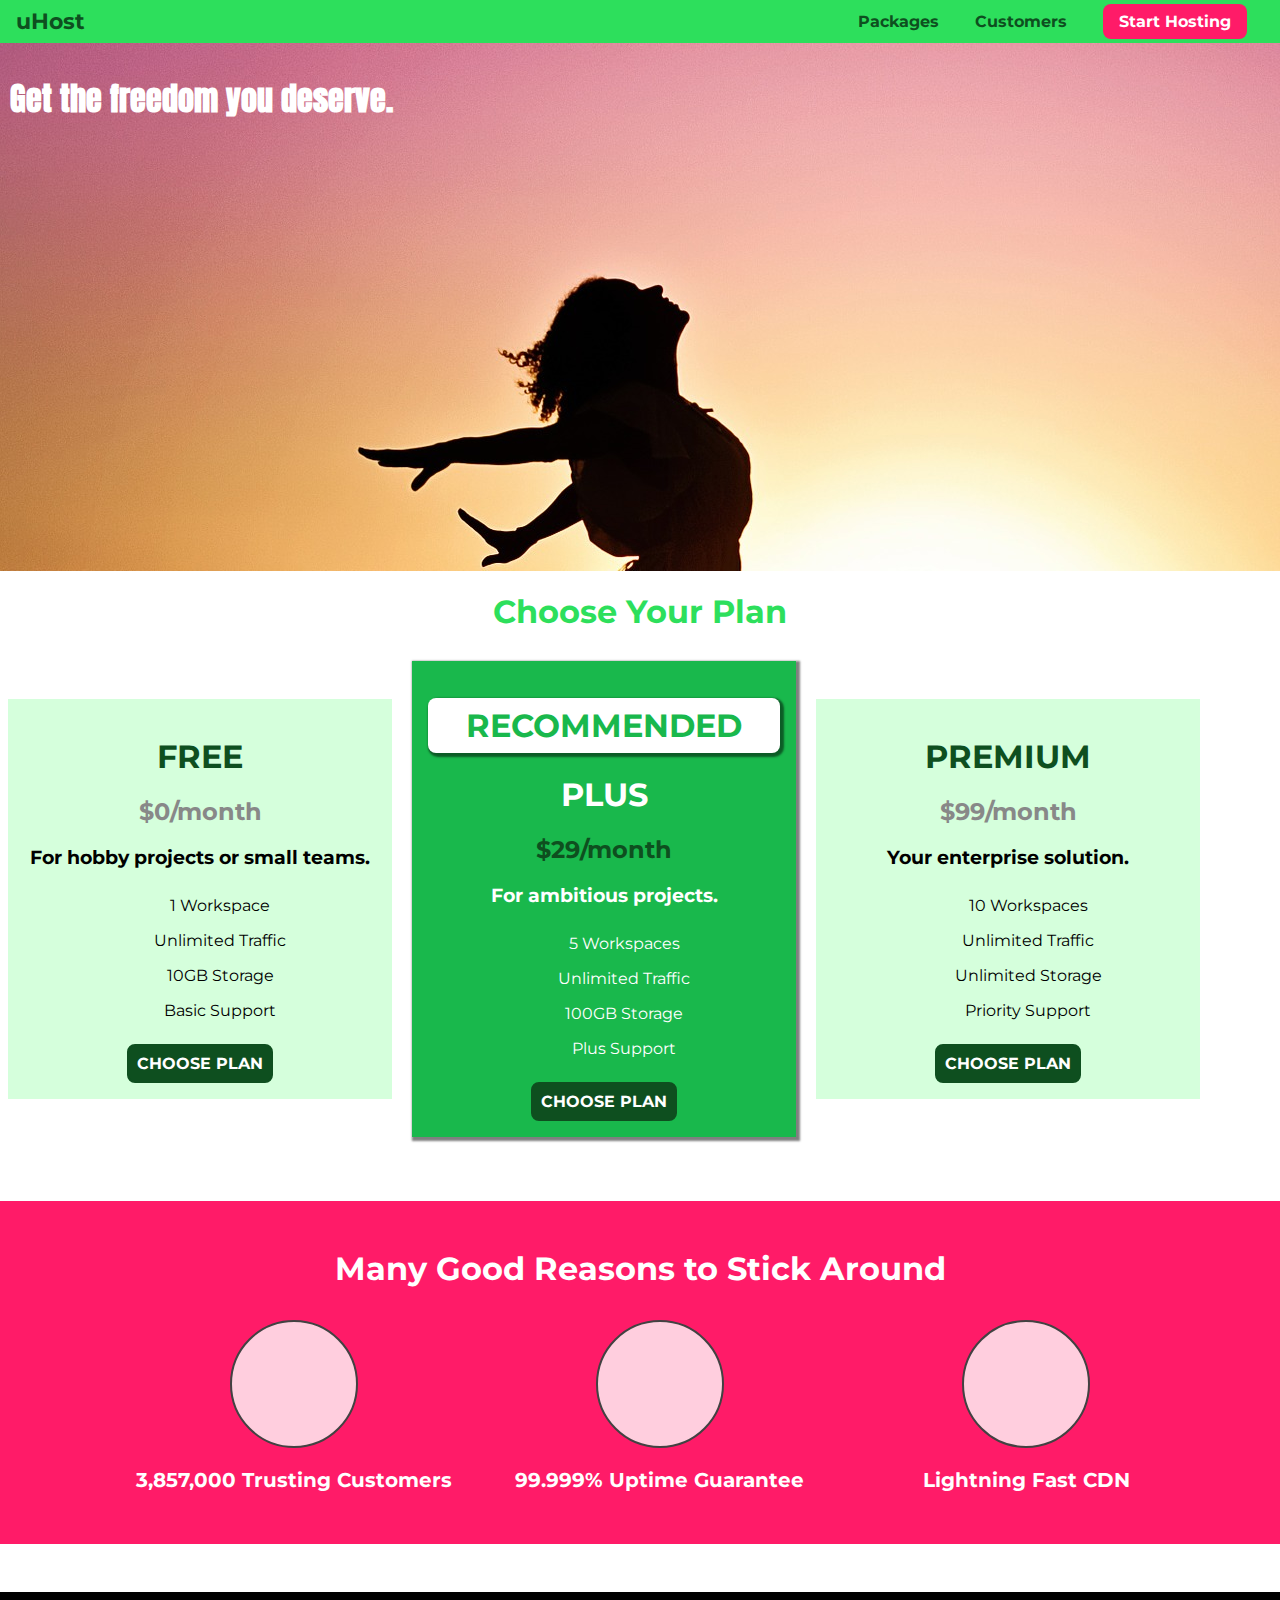
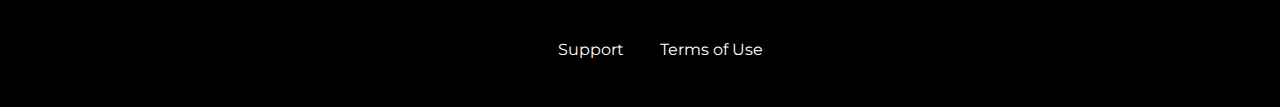
==== index.html @ 04c48e5e "initial commit" ====
<!DOCTYPE html>
<html lang="en">

<head>
    <meta charset="UTF-8">
    <meta http-equiv="X-UA-Compatible" content="ie=edge">
    <title>uHost</title>
    <link rel="shortcut icon" href="favicon.png">
    <link href="https://fonts.googleapis.com/css?family=Anton" rel="stylesheet">
    <link href="https://fonts.googleapis.com/css?family=Montserrat:400,700" rel="stylesheet">
    <link rel="stylesheet" href="main.css">
</head>

<body>
    <header class="main-header">
        <div>
            <a href="index.html" class="main-header__brand">
                uHost
            </a>
        </div>
        <nav class="main-nav">
            <ul class="main-nav__items">
                <li class="main-nav__item">
                    <a href="packages/index.html">Packages</a>
                </li>
                <li class="main-nav__item">
                    <a href="customers/index.html">Customers</a>
                </li>
                <li class="main-nav__item main-nav__item--cta">
                    <a href="start-hosting/index.html">Start Hosting</a>
                </li>
            </ul>
        </nav>
    </header>
    <main>
        <section id="product-overview">
            <h1>Get the freedom you deserve.</h1>
        </section>
        <section id="plans">
            <h1 class="section-title">Choose Your Plan</h1>
            <div>
                <article class="plan">
                    <h1 class="plan__title">FREE</h1>
                    <h2 class="plan__price">$0/month</h2>
                    <h3>For hobby projects or small teams.</h3>
                    <ul class="plan__features">
                        <li class="plan__feature">1 Workspace</li>
                        <li class="plan__feature">Unlimited Traffic</li>
                        <li class="plan__feature">10GB Storage</li>
                        <li class="plan__feature">Basic Support</li>
                    </ul>
                    <div>
                        <button class="button">CHOOSE PLAN</button>
                    </div>
                </article>
                <article class="plan plan--highlighted">
                    <h1 class="plan__annotation">RECOMMENDED</h1>
                    <h1 class="plan__title">PLUS</h1>
                    <h2 class="plan__price">$29/month</h2>
                    <h3>For ambitious projects.</h3>
                    <ul class="plan__features">
                        <li class="plan__feature">5 Workspaces</li>
                        <li class="plan__feature">Unlimited Traffic</li>
                        <li class="plan__feature">100GB Storage</li>
                        <li class="plan__feature">Plus Support</li>
                    </ul>
                    <div>
                        <button class="button">CHOOSE PLAN</button>
                    </div>
                </article>
                <article class="plan">
                    <h1 class="plan__title">PREMIUM</h1>
                    <h2 class="plan__price">$99/month</h2>
                    <h3>Your enterprise solution.</h3>
                    <ul class="plan__features">
                        <li class="plan__feature">10 Workspaces</li>
                        <li class="plan__feature">Unlimited Traffic</li>
                        <li class="plan__feature">Unlimited Storage</li>
                        <li class="plan__feature">Priority Support</li>
                    </ul>
                    <div>
                        <button class="button">CHOOSE PLAN</button>
                    </div>
                </article>
            </div>
        </section>
        
        <section id="key-features">
            <h1 class="section-title">Many Good Reasons to Stick Around</h1>
            <ul class="key-features__items">
                <li class="key-features__item">
                    <div class="key-features__image">

                    </div>
                    <p>3,857,000 Trusting Customers</p>
                </li>
                <li class="key-features__item">
                    <div class="key-features__image">

                    </div>
                    <p>99.999% Uptime Guarantee</p>
                </li>
                <li class="key-features__item">
                    <div class="key-features__image">

                    </div>
                    <p>Lightning Fast CDN</p>
                </li>
            </ul>
        </section>
    </main>

    <footer class="main-footer">
        <nav>
            <ul class="main-footer__links">
                <li class="main-footer__link">
                    <a href="#">Support</a>
                </li>
                <li class="main-footer__link">
                    <a href="#">Terms of Use</a>
                </li>
            </ul>
        </nav>
    </footer>
</body>

</html>
---- main.css ----
* {
    box-sizing: border-box;
}

body {
    font-family: 'Montserrat', sans-serif;
    margin: 0;
}

#product-overview {
    background: url("freedom.jpg");
    width: 100%;
    height: 528px;
    padding: 10px;   
}

.section-title {
    color: #2ddf5c;
    text-align: center;
}

#product-overview h1 {
    color: white;
    font-family: 'Anton', sans-serif;
}

.plan {
    display: inline-block;
    width: 30%;
    text-align: center;
    background: #d5ffdc;
    padding: 16px;
    margin: 8px;
    vertical-align: middle;
}

.plan--highlighted {
    background: #19b84c;
    color: white;
    box-shadow: 2px 2px 2px 2px rgba(0, 0, 0, 0.5);
}

.plan__annotation {
    background: white;
    color: #19b84c;
    border-radius: 8px;
    box-shadow: 2px 2px 2px 2px rgba(0, 0, 0, 0.5);
    padding: 8px;
}

.plan__title {
    color: #0e4f1f;
}

.plan__price {
    color: #888888;
}

.plan--highlighted .plan__title {
    color: white;
}

.plan--highlighted .plan__price {
    color: #0e4f1f;
}

.plan__features {
    list-style: none;
}

.plan__feature {
    padding: 8px 0;
}

.button {
    font: inherit;
    font-weight: bold;
    padding: 8px;
    border: 2px solid #0e4f1f;
    background: #0e4f1f;
    color: white;
    border-radius: 8px;
    cursor: pointer;
}

.button:hover,
.button:active {
    background: white;
    color: #0e4f1f;
}

#key-features {
    background: #ff1b68;
    margin-top: 56px;
    padding: 16px;
}

#key-features .section-title {
    color: white;
    margin: 32px;
}

.key-features__items {
    list-style: none;
    text-align: center;
    vertical-align: top;
}

.key-features__item {
    display: inline-block;
    width: 30%;
    color: white;
    font-weight: bold;
    font-size: 20px;
}

.key-features__image {
    background: #ffcede;
    border: 2px solid #424242;
    width: 128px;
    height: 128px;
    border-radius: 50%;
    margin: auto;
}
/* h1 {
    font-family: sans-serif;
} */

.main-header {
    width: 100%;
    background: #2ddf5c;
    padding: 8px 16px;
}

.main-header > div {
    display: inline-block;
    vertical-align: middle;
}

.main-header__brand {
    color: #0e4f1f;
    text-decoration: none;
    font-weight: bold;
    font-size: 22px;
}

.main-nav {
    display: inline-block;
    text-align: right;
    width: calc(100% - 74px);
    vertical-align: middle;
}

.main-nav__items {
    margin: 0;
    padding: 0;
    list-style: none;
}

.main-nav__item {
    display: inline-block;
    margin: 0 16px;
}

.main-nav__item a {
    text-decoration: none;
    color: #0e4f1f;
    font-weight: bold;
    padding: 3px 0;
}

.main-nav__item a:hover,
.main-nav__item a:active {
    color: white;
    border-bottom: 5px solid white;
}

.main-nav__item--cta a {
    color: white;
    background: #ff1b68;
    padding: 8px 16px;
    border-radius: 8px;
}

.main-nav__item--cta a:hover,
.main-nav__item--cta a:active {
    color: #ff1b68;
    background: white;
    border: none;
}

.main-footer {
    background: black;
    text-align: center;
    padding: 32px;
    margin-top: 48px;
}

.main-footer__link {
    display: inline-block;
    margin: 0 16px;
}

.main-footer__link a {
    text-decoration: none;
    color: white;
}

.main-footer__link a:hover,
.main-footer__link a:active {
    color: #ccc;
}
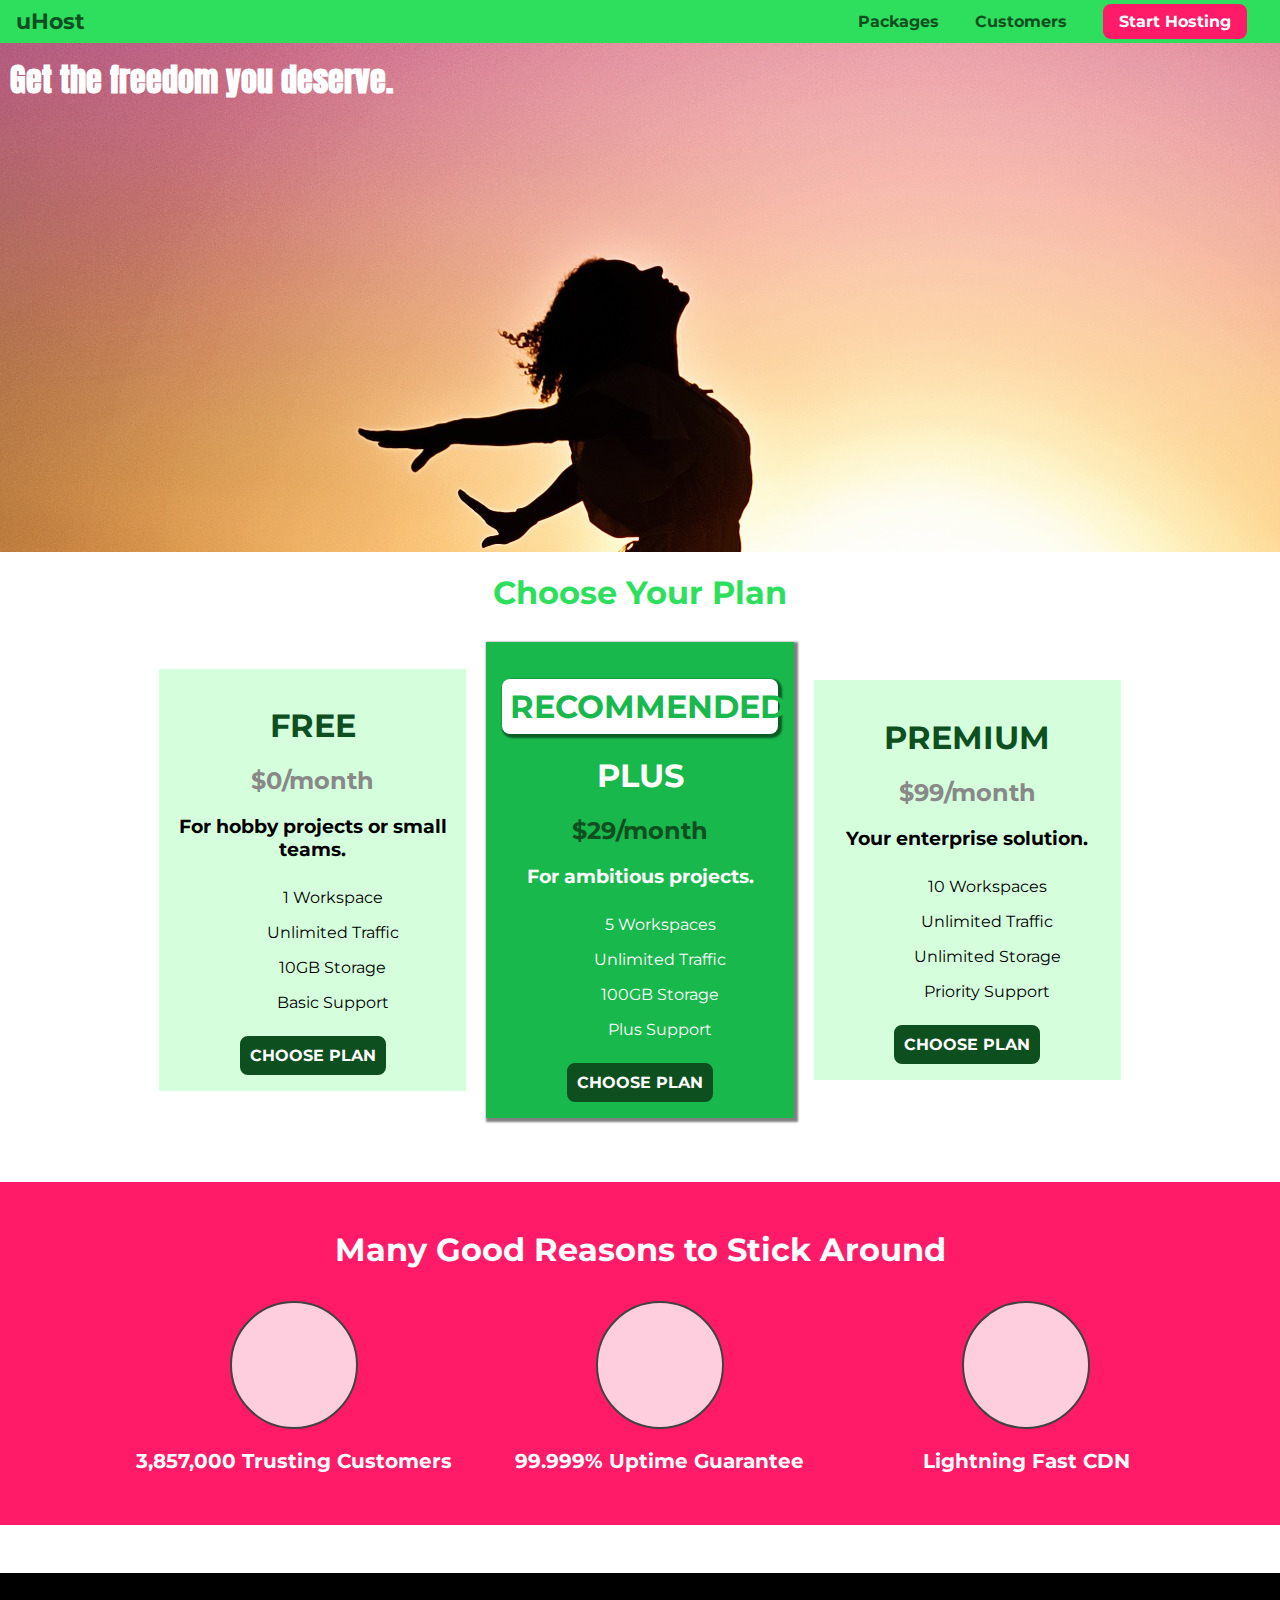
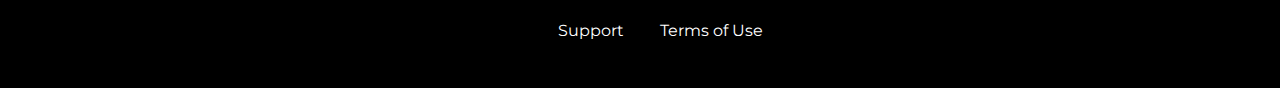
==== commit e026d170: "add new features" ====
--- a/index.html
+++ b/index.html
@@ -8,6 +8,7 @@
     <link rel="shortcut icon" href="favicon.png">
     <link href="https://fonts.googleapis.com/css?family=Anton" rel="stylesheet">
     <link href="https://fonts.googleapis.com/css?family=Montserrat:400,700" rel="stylesheet">
+    <link rel="stylesheet" href="shared.css">
     <link rel="stylesheet" href="main.css">
 </head>
 
@@ -38,7 +39,7 @@
         </section>
         <section id="plans">
             <h1 class="section-title">Choose Your Plan</h1>
-            <div>
+            <div class="plan__list">
                 <article class="plan">
                     <h1 class="plan__title">FREE</h1>
                     <h2 class="plan__price">$0/month</h2>
--- a/shared.css
+++ b/shared.css
@@ -0,0 +1,114 @@
+* {
+    box-sizing: border-box;
+}
+
+body {
+    font-family: 'Montserrat', sans-serif;
+    margin: 0;
+}
+
+.main-header {
+    width: 100%;
+    background: #2ddf5c;
+    padding: 8px 16px;
+    position: fixed;
+    top: 0;
+    left: 0;
+    z-index: 1;
+}
+
+.main-header > div {
+    display: inline-block;
+    vertical-align: middle;
+}
+
+.main-header__brand {
+    color: #0e4f1f;
+    text-decoration: none;
+    font-weight: bold;
+    font-size: 22px;
+}
+
+.main-nav {
+    display: inline-block;
+    text-align: right;
+    width: calc(100% - 74px);
+    vertical-align: middle;
+}
+
+.main-nav__items {
+    margin: 0;
+    padding: 0;
+    list-style: none;
+}
+
+.main-nav__item {
+    display: inline-block;
+    margin: 0 16px;
+}
+
+.main-nav__item a {
+    text-decoration: none;
+    color: #0e4f1f;
+    font-weight: bold;
+    padding: 3px 0;
+}
+
+.main-nav__item a:hover,
+.main-nav__item a:active {
+    color: white;
+    border-bottom: 5px solid white;
+}
+
+.main-nav__item--cta a {
+    color: white;
+    background: #ff1b68;
+    padding: 8px 16px;
+    border-radius: 8px;
+}
+
+.main-nav__item--cta a:hover,
+.main-nav__item--cta a:active {
+    color: #ff1b68;
+    background: white;
+    border: none;
+}
+
+.main-footer {
+    background: black;
+    text-align: center;
+    padding: 32px;
+    margin-top: 48px;
+}
+
+.main-footer__link {
+    display: inline-block;
+    margin: 0 16px;
+}
+
+.main-footer__link a {
+    text-decoration: none;
+    color: white;
+}
+
+.main-footer__link a:hover,
+.main-footer__link a:active {
+    color: #ccc;
+}
+
+.button {
+    font: inherit;
+    font-weight: bold;
+    padding: 8px;
+    border: 2px solid #0e4f1f;
+    background: #0e4f1f;
+    color: white;
+    border-radius: 8px;
+    cursor: pointer;
+}
+
+.button:hover,
+.button:active {
+    background: white;
+    color: #0e4f1f;
+}--- a/main.css
+++ b/main.css
@@ -1,17 +1,9 @@
-* {
-    box-sizing: border-box;
-}
-
-body {
-    font-family: 'Montserrat', sans-serif;
-    margin: 0;
-}
-
 #product-overview {
     background: url("freedom.jpg");
     width: 100%;
     height: 528px;
-    padding: 10px;   
+    padding: 10px;
+    margin-top: 24px;   
 }
 
 .section-title {
@@ -32,6 +24,12 @@
     padding: 16px;
     margin: 8px;
     vertical-align: middle;
+}
+
+.plan__list {
+    width: 80%;
+    text-align: center;
+    margin: auto;
 }
 
 .plan--highlighted {
@@ -72,22 +70,6 @@
     padding: 8px 0;
 }
 
-.button {
-    font: inherit;
-    font-weight: bold;
-    padding: 8px;
-    border: 2px solid #0e4f1f;
-    background: #0e4f1f;
-    color: white;
-    border-radius: 8px;
-    cursor: pointer;
-}
-
-.button:hover,
-.button:active {
-    background: white;
-    color: #0e4f1f;
-}
 
 #key-features {
     background: #ff1b68;
@@ -126,87 +108,3 @@
     font-family: sans-serif;
 } */
 
-.main-header {
-    width: 100%;
-    background: #2ddf5c;
-    padding: 8px 16px;
-}
-
-.main-header > div {
-    display: inline-block;
-    vertical-align: middle;
-}
-
-.main-header__brand {
-    color: #0e4f1f;
-    text-decoration: none;
-    font-weight: bold;
-    font-size: 22px;
-}
-
-.main-nav {
-    display: inline-block;
-    text-align: right;
-    width: calc(100% - 74px);
-    vertical-align: middle;
-}
-
-.main-nav__items {
-    margin: 0;
-    padding: 0;
-    list-style: none;
-}
-
-.main-nav__item {
-    display: inline-block;
-    margin: 0 16px;
-}
-
-.main-nav__item a {
-    text-decoration: none;
-    color: #0e4f1f;
-    font-weight: bold;
-    padding: 3px 0;
-}
-
-.main-nav__item a:hover,
-.main-nav__item a:active {
-    color: white;
-    border-bottom: 5px solid white;
-}
-
-.main-nav__item--cta a {
-    color: white;
-    background: #ff1b68;
-    padding: 8px 16px;
-    border-radius: 8px;
-}
-
-.main-nav__item--cta a:hover,
-.main-nav__item--cta a:active {
-    color: #ff1b68;
-    background: white;
-    border: none;
-}
-
-.main-footer {
-    background: black;
-    text-align: center;
-    padding: 32px;
-    margin-top: 48px;
-}
-
-.main-footer__link {
-    display: inline-block;
-    margin: 0 16px;
-}
-
-.main-footer__link a {
-    text-decoration: none;
-    color: white;
-}
-
-.main-footer__link a:hover,
-.main-footer__link a:active {
-    color: #ccc;
-}